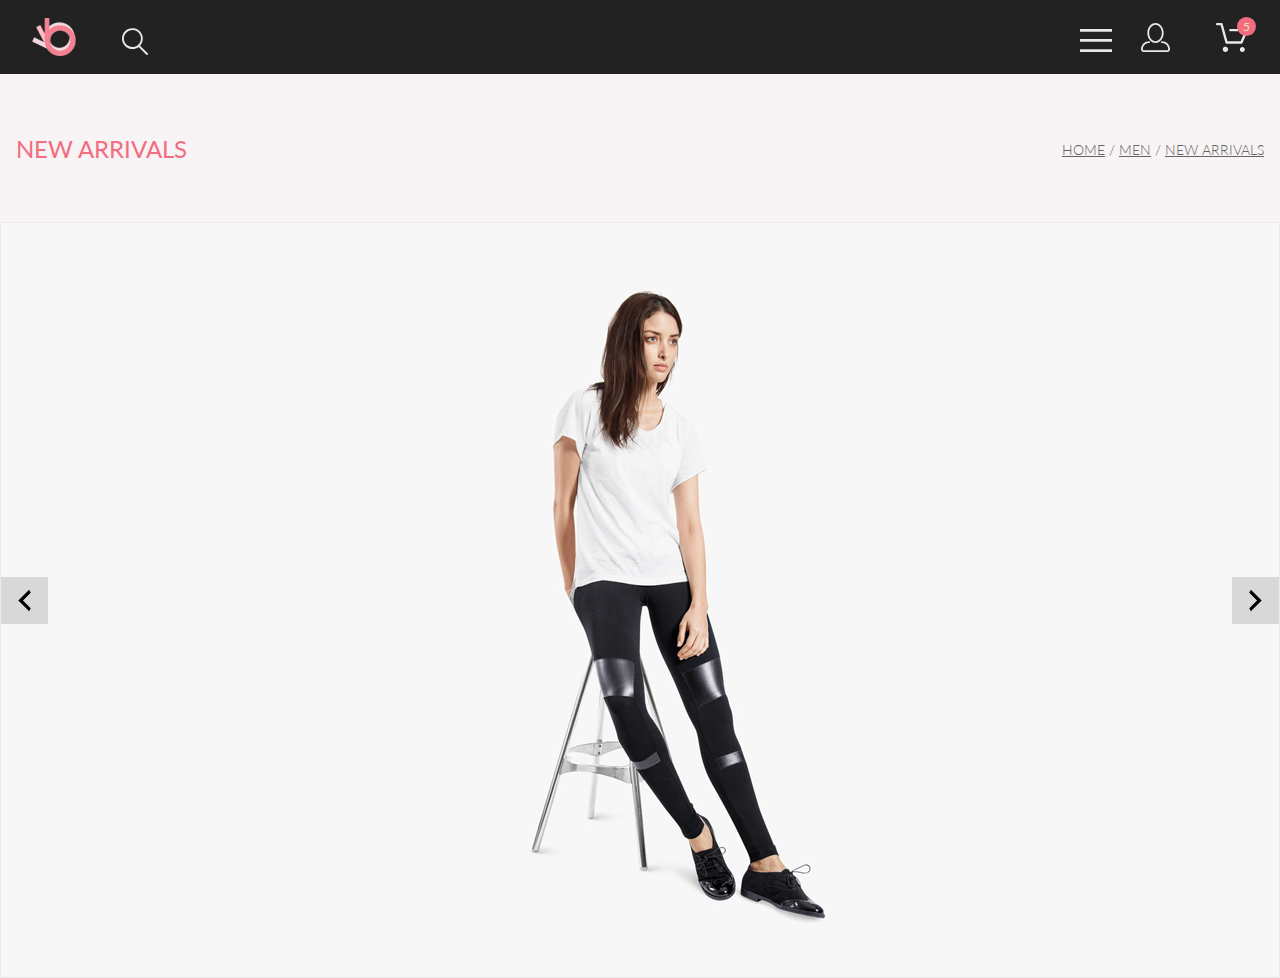
==== product.html @ 9243a5bc "добавлены файлы: product.html, в папку images" ====
<!DOCTYPE html>
<html lang="en">

<head>
    <meta charset="UTF-8">
    <meta http-equiv="X-UA-Compatible" content="IE=edge">
    <meta name="viewport" content="width=device-width, initial-scale=1.0">
    <title>Product</title>
    <link rel="stylesheet" href="https://cdnjs.cloudflare.com/ajax/libs/font-awesome/6.0.0/css/all.min.css"
        integrity="sha512-9usAa10IRO0HhonpyAIVpjrylPvoDwiPUiKdWk5t3PyolY1cOd4DSE0Ga+ri4AuTroPR5aQvXU9xC6qOPnzFeg=="
        crossorigin="anonymous" referrerpolicy="no-referrer" />
    <link rel="stylesheet" href="styles/style.css">
</head>

<body>
    <div class="header">
        <div class="container">
            <div class="leftHeader">
                <img src="images/logo.png" alt="">
                <img class="searchIcon" src="images/search.svg" alt="">
            </div>
            <div class="rightHeader">
                <img src="images/menu.svg" alt="">
                <img class="userIcon" src="images/user.svg" alt="">
                <span class="cartIconWrap">
                    <img class="cartIcon" src="images/cart.svg" alt="">
                    <span>5</span>
                </span>
            </div>
        </div>
    </div>
    <div class="newArrivals">
        <div class="container">
            <h1>NEW ARRIVALS</h1>
            <nav>
                <a href="#">HOME</a>
                <span>/</span>
                <a href="#">MEN</a>
                <span>/</span>
                <a href="#">NEW ARRIVALS</a>
            </nav>
        </div>
    </div>
    <div class="slider">
        <div class="sliderLeftArrow"></div>
        <img class="sliderImage" src="images/sliderGirl.jpg" alt="">
        <div class="sliderRightArrow"></div>
    </div>
    <!-- <div class="catalogMan container ">
        <div class="catalogManItems">
            <div class="catalogManItem">
                <img src="images/featured/4.jpg" alt="">
                <div class="catalogManWrap">
                    <div class="catalogManTitle">ELLERY X M'O CAPSULE</div>
                    <div class="catalogManText">Known for her sculptural takes on traditional tailoring, Australian
                        arbiter of cool Kym Ellery teams up with Moda Operandi.</div>
                    <div class="catalogManPrice">$52.00</div>
                </div>
            </div>
            <div class="catalogManItem">
                <img src="images/featured/3.jpg" alt="">
                <div class="catalogManWrap">
                    <div class="catalogManTitle">ELLERY X M'O CAPSULE</div>
                    <div class="catalogManText">Known for her sculptural takes on traditional tailoring, Australian
                        arbiter of cool Kym Ellery teams up with Moda Operandi.</div>
                    <div class="catalogManPrice">$52.00</div>
                </div>
            </div>
            <div class="catalogManItem">
                <img src="images/featured/6.jpg" alt="">
                <div class="catalogManWrap">
                    <div class="catalogManTitle">ELLERY X M'O CAPSULE</div>
                    <div class="catalogManText">Known for her sculptural takes on traditional tailoring, Australian
                        arbiter of cool Kym Ellery teams up with Moda Operandi.</div>
                    <div class="catalogManPrice">$52.00</div>
                </div>
            </div>

        </div>
    </div>
    <div class="subscribe">
        <div class="container">
            <div class="subscribeLeft">
                <img src="images/subscribe.png" alt="">
                <div class="subscribeLeftText">“Vestibulum quis porttitor dui! Quisque viverra nunc mi, a pulvinar purus
                    condimentum“
                </div>
            </div>
            <div class="subscribeRight">
                <div class="subscribeRightTitle">SUBSCRIBE </div>
                <div class="subscribeRightText">FOR OUR NEWLETTER AND PROMOTION</div>
                <form action="" class="subscribeForm">
                    <input type="text" placeholder="Enter Your Email">
                    <button>Subscribe</button>
                </form>
            </div>
        </div>
    </div>
    <div class="footer">
        <div class="container">
            <div class="footerLeft">&copy; 2021 Brand All Rights Reserved.</div>
            <div class="footerRight">
                <a href=""><i class="fa-brands fa-facebook-f"></i></a>
                <a href=""><i class="fa-brands fa-instagram"></i></a>
                <a href=""><i class="fa-brands fa-pinterest-p"></i></a>
                <a href=""><i class="fa-brands fa-twitter"></i></a>
            </div>
        </div>
    </div>-->
</body>

</html>
---- styles/style.css ----
@charset "UTF-8";
@import url("https://fonts.googleapis.com/css2?family=Lato:ital,wght@0,400;1,300;1,700;1,900&display=swap");
body {
  margin: 0;
  font-family: lato, sans-serif;
}

.header {
  background: #222222;
  height: 74px;
  padding: 18px 16px;
  -webkit-box-sizing: border-box;
          box-sizing: border-box;
  /*чтобы пайденги были вжаты внутрь */
}

@media (min-width: 768px) {
  .header {
    padding-left: 32px;
    padding-right: 32px;
  }
}

.header .container {
  display: -webkit-box;
  display: -ms-flexbox;
  display: flex;
  -webkit-box-pack: justify;
      -ms-flex-pack: justify;
          justify-content: space-between;
  -webkit-box-align: center;
      -ms-flex-align: center;
          align-items: center;
}

.header .userIcon,
.header .cartIconWrap {
  display: none;
}

@media (min-width: 768px) {
  .header .userIcon,
  .header .cartIconWrap {
    display: inline;
  }
}

.header .userIcon {
  margin-left: 25px;
  margin-right: 42px;
}

.header .searchIcon {
  margin-left: 41px;
}

.header .cartIconWrap {
  position: relative;
}

.header .cartIconWrap span {
  display: inline-block;
  width: 19px;
  height: 19px;
  color: wheat;
  background: #F16D7F;
  border-radius: 50%;
  position: absolute;
  text-align: center;
  right: -8px;
  top: -19px;
  font-size: 12px;
  line-height: 19px;
}

@media (min-width: 1600px) {
  .container {
    margin: 0 auto;
    width: 1140px;
  }
}

.newArrivals {
  background: #F8F3F4;
  min-height: 148px;
}

.newArrivals h1 {
  margin: 24px 0 32px;
  font-weight: normal;
  font-size: 24px;
  line-height: 29px;
  color: #F16D7F;
}

@media (min-width: 768px) {
  .newArrivals h1 {
    margin: 0;
  }
}

.newArrivals .container {
  display: -webkit-box;
  display: -ms-flexbox;
  display: flex;
  -webkit-box-orient: vertical;
  -webkit-box-direction: normal;
      -ms-flex-direction: column;
          flex-direction: column;
  -webkit-box-align: center;
      -ms-flex-align: center;
          align-items: center;
  min-height: inherit;
}

@media (min-width: 768px) {
  .newArrivals .container {
    -webkit-box-orient: horizontal;
    -webkit-box-direction: normal;
        -ms-flex-direction: row;
            flex-direction: row;
    -webkit-box-pack: justify;
        -ms-flex-pack: justify;
            justify-content: space-between;
  }
}

@media (min-width: 768px) and (max-width: 1599px) {
  .newArrivals .container {
    padding: 0 16px;
  }
}

.newArrivals nav a, .newArrivals nav span {
  font-weight: 300;
  font-size: 14px;
  color: #636363;
  line-height: 17px;
}

.newArrivals nav a a, .newArrivals nav span a {
  text-decoration: none;
}

.newArrivals nav a a:last-of-type, .newArrivals nav span a:last-of-type {
  font-weight: bold;
  font-size: 14px;
  line-height: 17px;
  color: #F16D7F;
}

.newArrivals nav a span, .newArrivals nav span span {
  margin: 0 2px;
}

.slider {
  min-height: 624px;
  border: 1px solid #EAEAEA;
  background: #F7F7F7;
  position: relative;
}

@media (min-width: 1600px) {
  .slider {
    min-height: 777px;
  }
}

.slider .sliderImage {
  max-width: 100%;
  -o-object-fit: cover;
     object-fit: cover;
  margin-top: 85px;
  /*margin-bottom: 85px;*/
  margin-left: auto;
  margin-right: auto;
  display: block;
}

@media (min-width: 768px) {
  .slider .sliderImage {
    margin-top: 30px;
  }
}

@media (min-width: 1600px) {
  .slider .sliderImage {
    margin-top: 11px;
  }
}

.slider .sliderLeftArrow,
.slider .sliderRightArrow {
  width: 47px;
  height: 47px;
  background-color: rgba(42, 42, 42, 0.15);
  background-repeat: no-repeat;
  background-position: center center;
  position: absolute;
  top: calc(50% - 47px / 2);
  cursor: pointer;
}

.slider .sliderLeftArrow {
  left: 0;
  background-image: url(../images/leftArrow.svg);
}

.slider .sliderLeftArrow:hover {
  background-image: url(../images/leftRedArrow.svg);
}

.slider .sliderRightArrow {
  right: 0;
  background-image: url(../images/rightArrow.svg);
}

.slider .sliderRightArrow:hover {
  background-image: url(../images/rightRedArrow.svg);
}

.catalogMan {
  padding-left: 8px;
  padding-right: 8px;
}

@media (min-width: 768px) {
  .catalogMan {
    padding-left: 16px;
    padding-right: 16px;
  }
}

@media (min-width: 768px) and (min-width: 1600px) {
  .catalogMan {
    padding-left: 0;
    padding-right: 0;
  }
}

.catalogMan .catalogManItems {
  display: -ms-grid;
  display: grid;
  -ms-grid-columns: 1fr;
      grid-template-columns: 1fr;
  row-gap: 16px;
}

@media (min-width: 768px) {
  .catalogMan .catalogManItems {
    display: -ms-grid;
    display: grid;
    -ms-grid-columns: 1fr 1fr;
        grid-template-columns: 1fr 1fr;
    gap: 16px;
  }
}

@media (min-width: 1600px) {
  .catalogMan .catalogManItems {
    display: -ms-grid;
    display: grid;
    -ms-grid-columns: repeat(3, 1fr);
        grid-template-columns: repeat(3, 1fr);
    gap: 30px;
  }
}

.catalogMan .catalogManItems .catalogManItem img {
  width: 100%;
  display: block;
}

.catalogMan .catalogManItems .catalogManItem .catalogManWrap {
  padding: 25px 18px 20px;
  background: #F8F8F8;
}

.catalogMan .catalogManItems .catalogManItem .catalogManWrap .catalogManTitle {
  font-weight: normal;
  font-size: 13px;
  line-height: 16px;
  color: #000000;
}

.catalogMan .catalogManItems .catalogManItem .catalogManWrap .catalogManText {
  margin-top: 13px;
  margin-bottom: 18px;
  font-weight: 300;
  font-size: 14px;
  line-height: 17px;
  color: #5D5D5D;
}

.catalogMan .catalogManItems .catalogManItem .catalogManWrap .catalogManPrice {
  font-weight: normal;
  font-size: 16px;
  line-height: 19px;
  color: #F16D7F;
}

/* start subscribe */
.subscribe {
  background: url(../images/vestibulum.jpg) no-repeat;
  background-size: cover;
  padding-top: 64px;
  padding-bottom: 109px;
  padding-left: 16px;
  padding-right: 16px;
}

@media (min-width: 768px) {
  .subscribe {
    padding-bottom: 140px;
  }
}

@media (min-width: 1200px) {
  .subscribe {
    padding-top: 97px;
    padding-bottom: 126px;
    padding-left: 204px;
    padding-right: 204px;
  }
}

@media (min-width: 1200px) {
  .subscribe .container {
    margin: 0 auto;
    display: -webkit-box;
    display: -ms-flexbox;
    display: flex;
    -webkit-box-pack: justify;
        -ms-flex-pack: justify;
            justify-content: space-between;
  }
}

.subscribe .subscribeLeft {
  display: -webkit-box;
  display: -ms-flexbox;
  display: flex;
  -webkit-box-orient: vertical;
  -webkit-box-direction: normal;
      -ms-flex-direction: column;
          flex-direction: column;
  -webkit-box-align: center;
      -ms-flex-align: center;
          align-items: center;
}

.subscribe .subscribeLeft .subscribeLeftText {
  text-align: center;
  font-size: 18px;
  line-height: 22px;
  color: #222224;
  margin-top: 29px;
  max-width: 330px;
}

.subscribe .subscribeRight {
  display: -webkit-box;
  display: -ms-flexbox;
  display: flex;
  -webkit-box-orient: vertical;
  -webkit-box-direction: normal;
      -ms-flex-direction: column;
          flex-direction: column;
  -webkit-box-align: center;
      -ms-flex-align: center;
          align-items: center;
  margin-top: 59px;
}

@media (min-width: 768px) {
  .subscribe .subscribeRight {
    margin-top: 65px;
  }
}

@media (min-width: 1200px) {
  .subscribe .subscribeRight {
    margin-top: initial;
    -ms-flex-item-align: center;
        -ms-grid-row-align: center;
        align-self: center;
  }
}

.subscribe .subscribeRight .subscribeRightTitle {
  font-weight: 700;
  font-size: 24px;
}

.subscribe .subscribeRight .subscribeRightTitle,
.subscribe .subscribeRight .subscribeRightText {
  text-align: center;
  color: #222224;
}

.subscribe .subscribeRight .subscribeRightText {
  font-weight: 400;
  font-Size: 14px;
  margin-bottom: 22px;
}

@media (min-width: 768px) {
  .subscribe .subscribeRight .subscribeRightText {
    font-Size: 18px;
  }
}

.subscribe .subscribeRight .subscribeForm {
  height: 47px;
}

.subscribe .subscribeRight .subscribeForm input {
  width: 190px;
  height: inherit;
  background: #E1E1E1;
  border: none;
  padding: 6px 20px;
  -webkit-box-sizing: border-box;
          box-sizing: border-box;
  border-top-left-radius: 25px;
  border-bottom-left-radius: 25px;
  float: left;
  font-size: 14px;
}

.subscribe .subscribeRight .subscribeForm input::-webkit-input-placeholder {
  /* Chrome/Opera/Safari */
  color: #222224;
  font-family: inherit;
  opacity: 67%;
}

.subscribe .subscribeRight .subscribeForm input::-moz-placeholder {
  /* Firefox 19+ */
  color: #222224;
  font-family: inherit;
  opacity: 67%;
}

.subscribe .subscribeRight .subscribeForm input:-ms-input-placeholder {
  /* IE 10+ */
  color: #222224;
  font-family: inherit;
  opacity: 67%;
}

.subscribe .subscribeRight .subscribeForm input:-moz-placeholder {
  /* Firefox 18- */
  color: #222224;
  font-family: inherit;
  opacity: 67%;
}

.subscribe .subscribeRight .subscribeForm button {
  height: inherit;
  border: none;
  font-size: 14px;
  text-align: center;
  color: #FFFFFF;
  border-top-right-radius: 25px;
  border-bottom-right-radius: 25px;
  background: #F16D7F;
  padding: 0 17px;
}

/*  subscribe */
/* start footer */
.footer {
  background: #222224;
  padding: 43px 30px 9px;
}

@media (min-width: 768px) {
  .footer {
    padding: 24px 32px;
  }
}

@media (min-width: 1200px) {
  .footer {
    padding-left: 204px;
    padding-right: 204px;
  }
}

.footer .container {
  display: -webkit-box;
  display: -ms-flexbox;
  display: flex;
  -webkit-box-orient: vertical;
  -webkit-box-direction: normal;
      -ms-flex-direction: column;
          flex-direction: column;
  -webkit-box-align: center;
      -ms-flex-align: center;
          align-items: center;
}

@media (min-width: 768px) {
  .footer .container {
    display: -webkit-box;
    display: -ms-flexbox;
    display: flex;
    -webkit-box-orient: horizontal;
    -webkit-box-direction: normal;
        -ms-flex-direction: row;
            flex-direction: row;
    -webkit-box-pack: justify;
        -ms-flex-pack: justify;
            justify-content: space-between;
    -webkit-box-align: center;
        -ms-flex-align: center;
            align-items: center;
  }
}

.footer .footerLeft {
  font-weight: normal;
  font-size: 16px;
  line-height: 19px;
  color: #FBFBFB;
  /* padding-bottom: 40px;*/
  padding-top: 40px;
}

@media (min-width: 768px) {
  .footer .footerLeft {
    /* padding-bottom: initial;*/
    padding-top: 0;
    -webkit-box-ordinal-group: 0;
        -ms-flex-order: -1;
            order: -1;
  }
}

.footer .footerRight {
  display: -webkit-box;
  display: -ms-flexbox;
  display: flex;
  max-width: 286px;
  -webkit-box-ordinal-group: 0;
      -ms-flex-order: -1;
          order: -1;
}

.footer a {
  color: #000;
  background: white;
  width: 32px;
  height: 32px;
  display: -webkit-box;
  display: -ms-flexbox;
  display: flex;
  -webkit-box-pack: center;
      -ms-flex-pack: center;
          justify-content: center;
  -webkit-box-align: center;
      -ms-flex-align: center;
          align-items: center;
  text-decoration: none;
}

.footer a:not(:last-child) {
  margin-right: 7px;
}

.footer a:hover {
  background: #F16D7F;
  color: white;
}

/* end footer */
/*# sourceMappingURL=style.css.map */
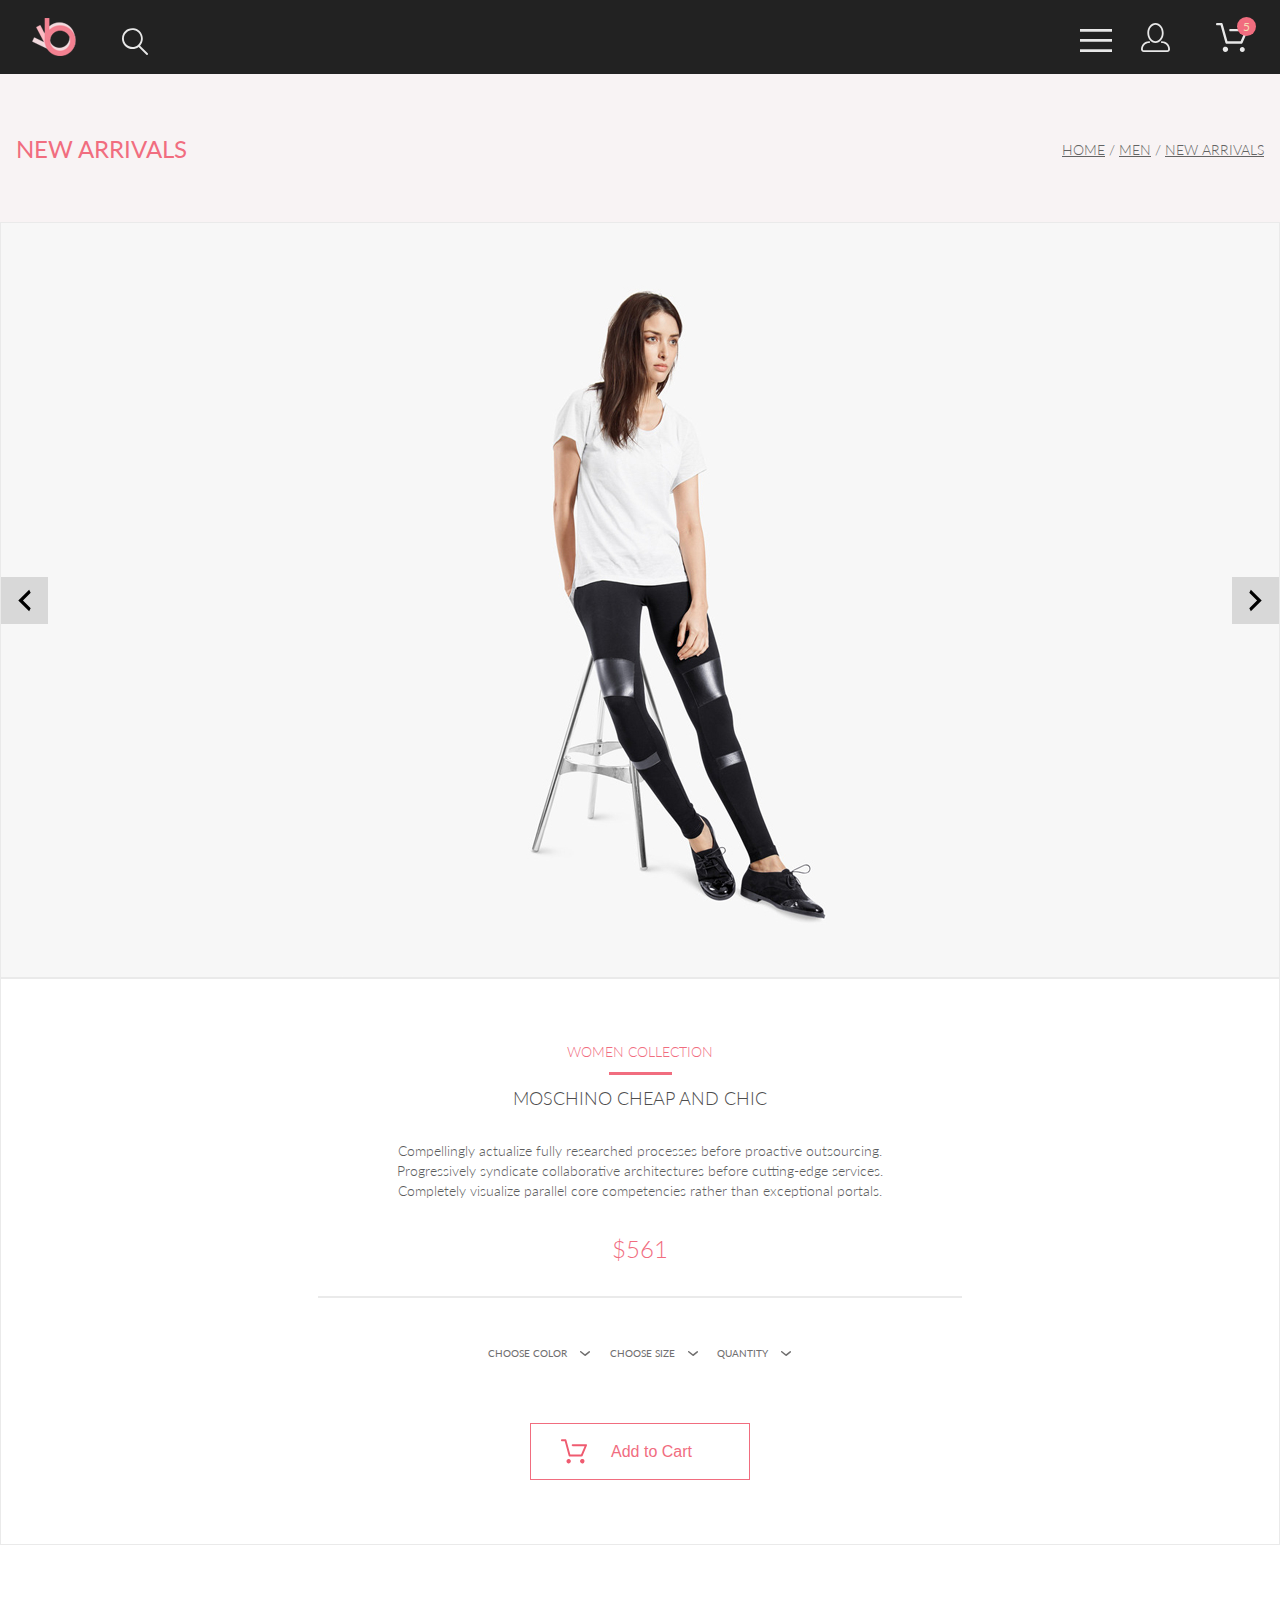
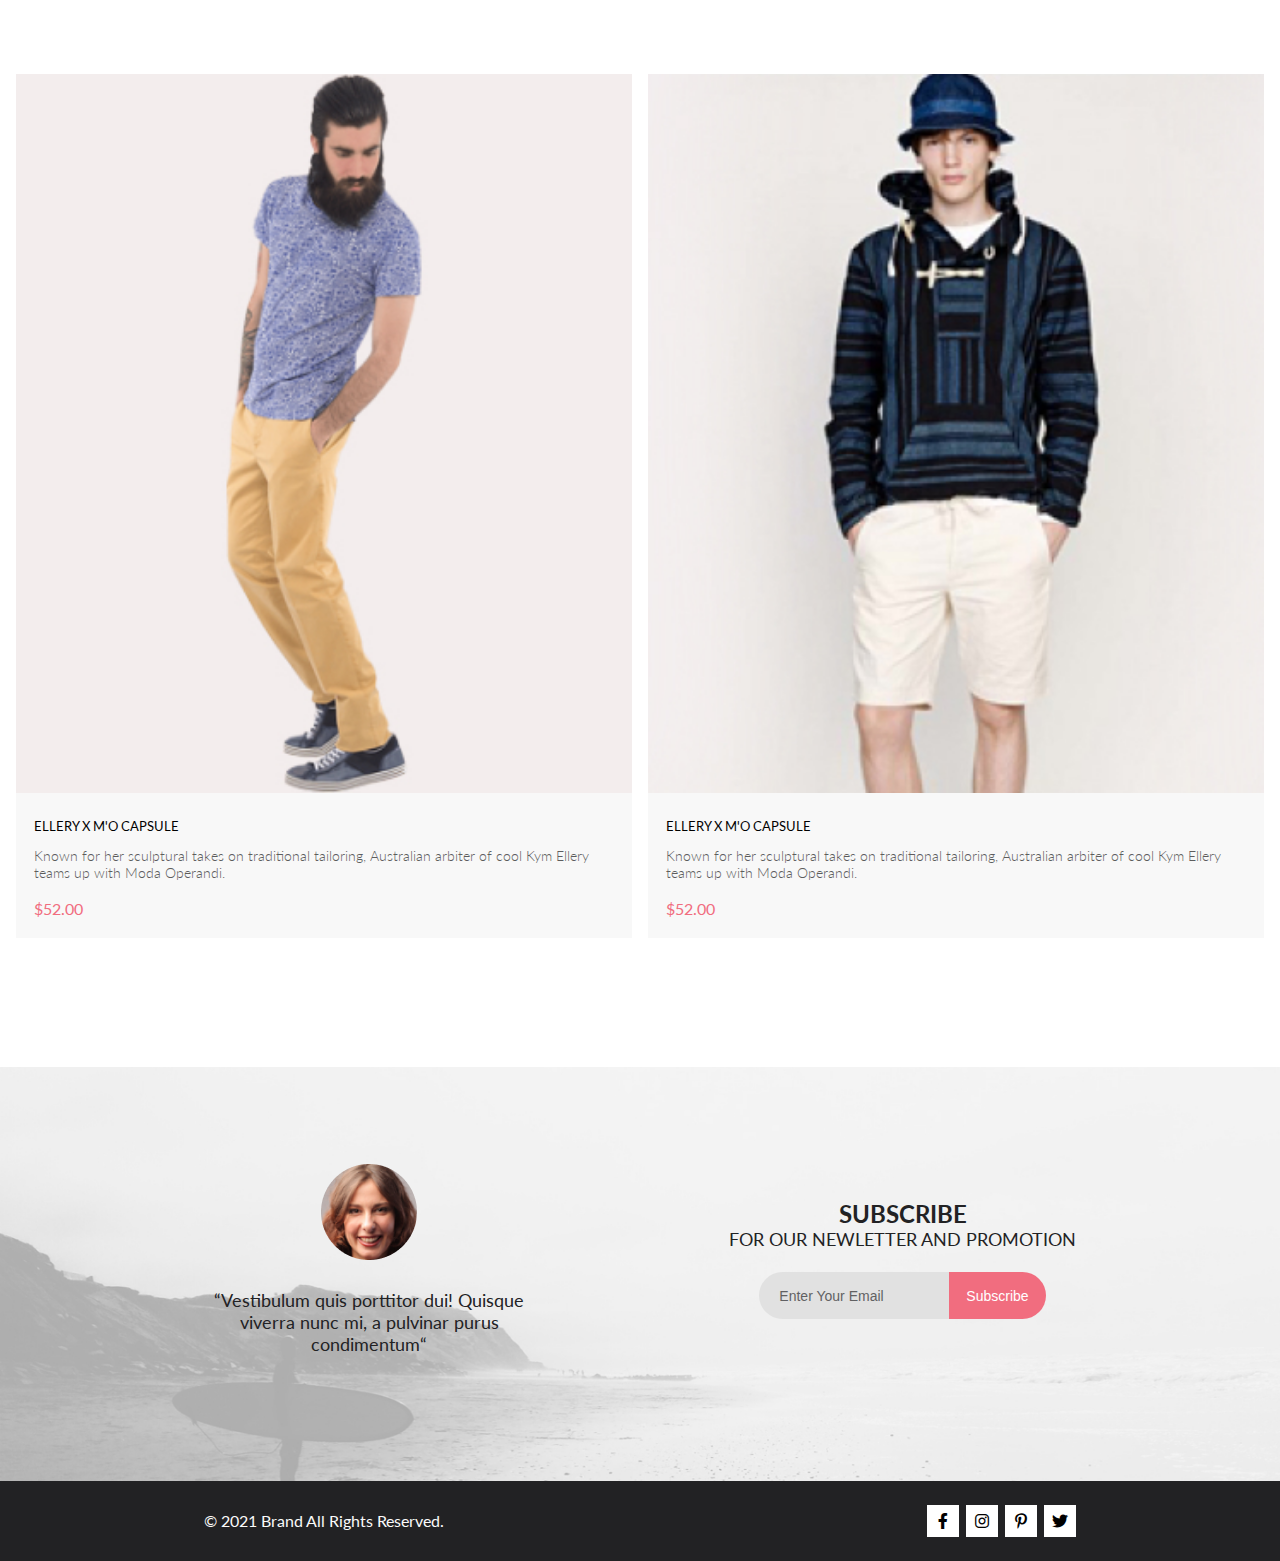
==== commit 69c7662a: "Merge cb49166187ed2a74b99eacc9d17b2df7542e0d62 into 1cebf129904547b2782e9e897addb29f5a3376c9" ====
--- a/product.html
+++ b/product.html
@@ -46,7 +46,39 @@
         <img class="sliderImage" src="images/sliderGirl.jpg" alt="">
         <div class="sliderRightArrow"></div>
     </div>
-    <!-- <div class="catalogMan container ">
+    <div class="container collection">
+        <div class="collectionIside">
+            <h2 class="collectionTitle">WOMEN COLLECTION</h2>
+            <div class="collectionDividerPink"></div>
+            <div class="collectionDesc">MOSCHINO CHEAP AND CHIC</div>
+            <div class="collectionText">
+                Compellingly actualize fully researched processes before proactive outsourcing. Progressively syndicate
+                collaborative architectures before cutting-edge services. Completely visualize parallel core
+                competencies rather than exceptional portals.
+            </div>
+            <div class="collectionPrice">$561</div>
+            <div class="collectionDividerGrey"></div>
+            <div class="collectionSize">
+                <span>
+                    CHOOSE COLOR
+                    <img src="images/filterArrow.svg" alt="">
+                </span>
+                <span>
+                    CHOOSE SIZE
+                    <img src="images/filterArrow.svg" alt="">
+                </span>
+                <span>
+                    QUANTITY
+                    <img src="images/filterArrow.svg" alt="">
+                </span>
+            </div>
+            <button>
+                <img src="images/cartPink.svg" alt="">
+                Add to Cart
+            </button>
+        </div>
+    </div>
+    <div class="catalogMan container ">
         <div class="catalogManItems">
             <div class="catalogManItem">
                 <img src="images/featured/4.jpg" alt="">
@@ -78,7 +110,7 @@
 
         </div>
     </div>
-    <div class="subscribe">
+    <div class="subscribe subscribeTop">
         <div class="container">
             <div class="subscribeLeft">
                 <img src="images/subscribe.png" alt="">
@@ -106,7 +138,7 @@
                 <a href=""><i class="fa-brands fa-twitter"></i></a>
             </div>
         </div>
-    </div>-->
+    </div>
 </body>
 
 </html>--- a/styles/style.css
+++ b/styles/style.css
@@ -81,7 +81,7 @@
 }
 
 .newArrivals {
-  background: #F8F3F4;
+  background: #f8f3f4;
   min-height: 148px;
 }
 
@@ -131,32 +131,36 @@
   }
 }
 
-.newArrivals nav a, .newArrivals nav span {
+.newArrivals nav a,
+.newArrivals nav span {
   font-weight: 300;
   font-size: 14px;
   color: #636363;
   line-height: 17px;
 }
 
-.newArrivals nav a a, .newArrivals nav span a {
+.newArrivals nav a a,
+.newArrivals nav span a {
   text-decoration: none;
 }
 
-.newArrivals nav a a:last-of-type, .newArrivals nav span a:last-of-type {
+.newArrivals nav a a:last-of-type,
+.newArrivals nav span a:last-of-type {
   font-weight: bold;
   font-size: 14px;
   line-height: 17px;
   color: #F16D7F;
 }
 
-.newArrivals nav a span, .newArrivals nav span span {
+.newArrivals nav a span,
+.newArrivals nav span span {
   margin: 0 2px;
 }
 
 .slider {
   min-height: 624px;
-  border: 1px solid #EAEAEA;
-  background: #F7F7F7;
+  border: 1px solid #eaeaea;
+  background: #f7f7f7;
   position: relative;
 }
 
@@ -219,6 +223,145 @@
   background-image: url(../images/rightRedArrow.svg);
 }
 
+/* start collection */
+.collection {
+  padding: 64px 24px;
+  border: 1px solid #eaeaea;
+  margin-bottom: 64px;
+  background: white;
+}
+
+@media (min-width: 768px) {
+  .collection {
+    margin-bottom: 129px;
+  }
+}
+
+@media (min-width: 1600px) {
+  .collection {
+    margin-top: -64px;
+    position: relative;
+    padding-left: 0;
+    padding-right: 0;
+  }
+}
+
+.collection .collectionTitle {
+  font-weight: 300;
+  font-size: 14px;
+  line-height: 17px;
+  color: #F16D7F;
+  margin-top: 0;
+  margin-bottom: 12px;
+  text-align: center;
+}
+
+.collection .collectionDividerPink {
+  background: #F16D7F;
+  width: 63px;
+  height: 3px;
+  margin: 0 auto 12px;
+}
+
+.collection .collectionDesc {
+  font-weight: 300;
+  font-size: 18px;
+  line-height: 22px;
+  color: #4d4d4d;
+  text-align: center;
+  margin-bottom: 32px;
+}
+
+.collection .collectionText {
+  font-weight: 300;
+  font-size: 14px;
+  line-height: 143.1%;
+  text-align: center;
+  color: #5e5e5e;
+  margin-bottom: 32px;
+  max-width: 326px;
+  margin-left: auto;
+  margin-right: auto;
+}
+
+@media (min-width: 768px) {
+  .collection .collectionText {
+    max-width: 555px;
+  }
+}
+
+.collection .collectionPrice {
+  font-weight: 300;
+  font-size: 24px;
+  line-height: 130%;
+  color: #F16D7F;
+  text-align: center;
+  margin-bottom: 32px;
+}
+
+.collection .collectionDividerGrey {
+  width: 175px;
+  border: 1px solid #eaeaea;
+  margin: 0 auto 49px;
+}
+
+@media (min-width: 768px) {
+  .collection .collectionDividerGrey {
+    width: 642px;
+  }
+}
+
+.collection .collectionSize {
+  font-weight: normal;
+  font-size: 10px;
+  line-height: 12px;
+  color: #6f6e6e;
+  display: -webkit-box;
+  display: -ms-flexbox;
+  display: flex;
+  -webkit-box-pack: justify;
+      -ms-flex-pack: justify;
+          justify-content: space-between;
+  margin-left: auto;
+  margin-right: auto;
+  margin-bottom: 64px;
+  max-width: 304px;
+}
+
+.collection .collectionSize img {
+  margin-left: 4px;
+}
+
+@media (min-width: 375px) {
+  .collection .collectionSize img {
+    margin-left: 10px;
+  }
+}
+
+.collection button {
+  background: none;
+  border: 1px solid #F16D7F;
+  font-size: 16px;
+  line-height: 19px;
+  color: #F16D7F;
+  display: -webkit-box;
+  display: -ms-flexbox;
+  display: flex;
+  -webkit-box-align: center;
+      -ms-flex-align: center;
+          align-items: center;
+  padding-top: 15px;
+  padding-bottom: 15px;
+  padding-right: 57px;
+  margin: 0 auto;
+}
+
+.collection button img {
+  margin-right: 23px;
+  margin-left: 24px;
+}
+
+/* end collection */
 .catalogMan {
   padding-left: 8px;
   padding-right: 8px;
@@ -260,9 +403,19 @@
   .catalogMan .catalogManItems {
     display: -ms-grid;
     display: grid;
-    -ms-grid-columns: repeat(3, 1fr);
+    -ms-grid-columns: (1fr)[3];
         grid-template-columns: repeat(3, 1fr);
     gap: 30px;
+  }
+}
+
+.catalogMan .catalogManItems .catalogManItem:last-child {
+  display: none;
+}
+
+@media (min-width: 1600px) {
+  .catalogMan .catalogManItems .catalogManItem:last-child {
+    display: block;
   }
 }
 
@@ -273,7 +426,7 @@
 
 .catalogMan .catalogManItems .catalogManItem .catalogManWrap {
   padding: 25px 18px 20px;
-  background: #F8F8F8;
+  background: #f8f8f8;
 }
 
 .catalogMan .catalogManItems .catalogManItem .catalogManWrap .catalogManTitle {
@@ -289,7 +442,7 @@
   font-weight: 300;
   font-size: 14px;
   line-height: 17px;
-  color: #5D5D5D;
+  color: #5d5d5d;
 }
 
 .catalogMan .catalogManItems .catalogManItem .catalogManWrap .catalogManPrice {
@@ -300,6 +453,16 @@
 }
 
 /* start subscribe */
+.subscribeTop {
+  margin-top: 64px;
+}
+
+@media (min-width: 768px) {
+  .subscribeTop {
+    margin-top: 129px;
+  }
+}
+
 .subscribe {
   background: url(../images/vestibulum.jpg) no-repeat;
   background-size: cover;
@@ -400,13 +563,13 @@
 
 .subscribe .subscribeRight .subscribeRightText {
   font-weight: 400;
-  font-Size: 14px;
+  font-size: 14px;
   margin-bottom: 22px;
 }
 
 @media (min-width: 768px) {
   .subscribe .subscribeRight .subscribeRightText {
-    font-Size: 18px;
+    font-size: 18px;
   }
 }
 
@@ -417,7 +580,7 @@
 .subscribe .subscribeRight .subscribeForm input {
   width: 190px;
   height: inherit;
-  background: #E1E1E1;
+  background: #e1e1e1;
   border: none;
   padding: 6px 20px;
   -webkit-box-sizing: border-box;
@@ -461,7 +624,7 @@
   border: none;
   font-size: 14px;
   text-align: center;
-  color: #FFFFFF;
+  color: #ffffff;
   border-top-right-radius: 25px;
   border-bottom-right-radius: 25px;
   background: #F16D7F;
@@ -523,7 +686,7 @@
   font-weight: normal;
   font-size: 16px;
   line-height: 19px;
-  color: #FBFBFB;
+  color: #fbfbfb;
   /* padding-bottom: 40px;*/
   padding-top: 40px;
 }
